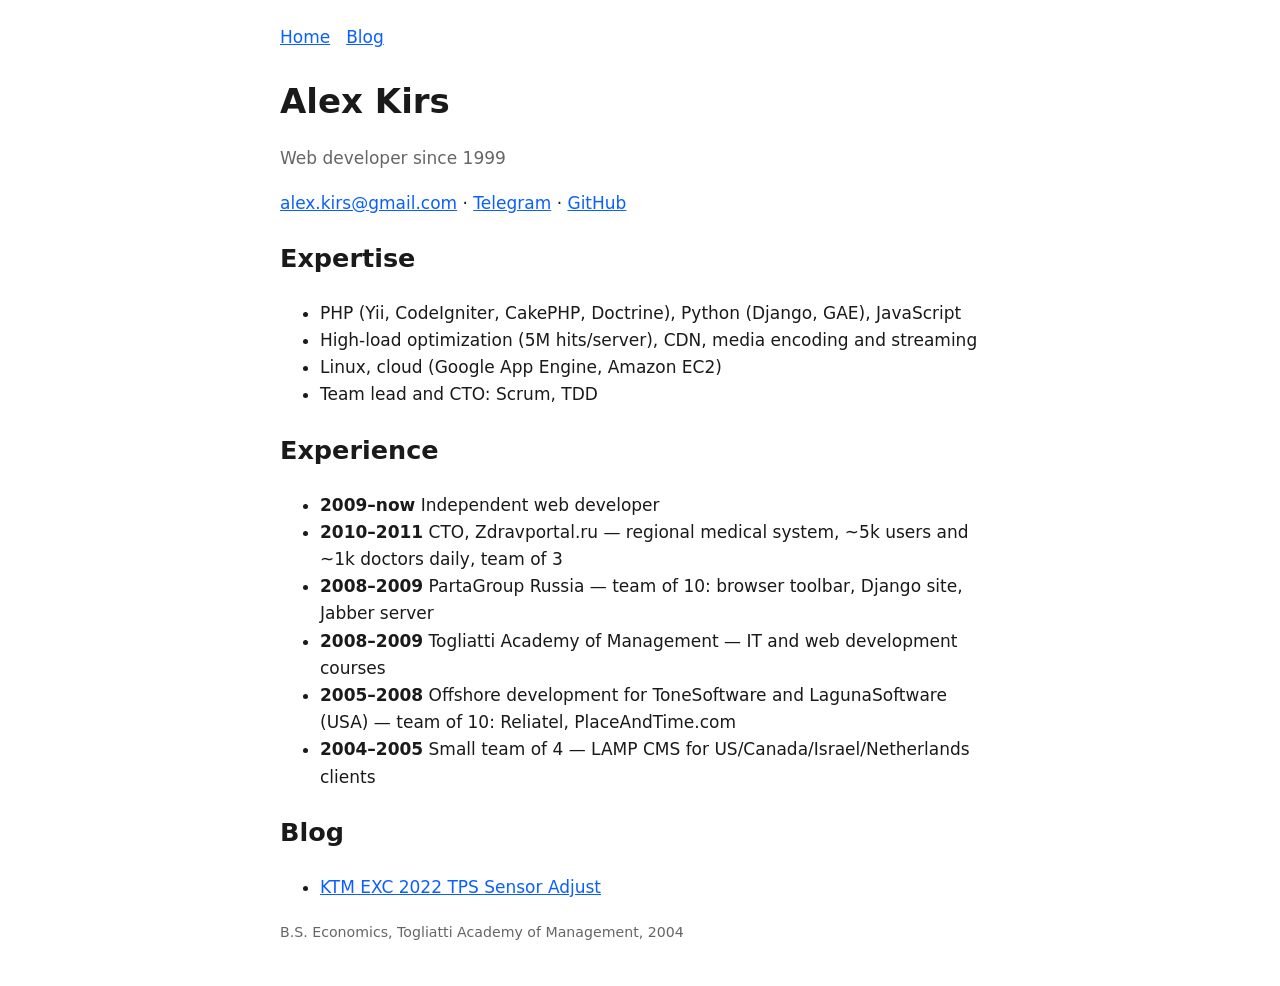
==== index.html @ 5feb1df6 "Static site migrated from Google Sites Co-Authored-By: Claude Opus 5.5 <noreply@anthropic.com>" ====
<!doctype html><html lang="en"><meta charset="utf-8"><meta name="viewport" content="width=device-width,initial-scale=1">
<title>Alex Kirs</title><link rel="stylesheet" href="/style.css">
<nav><a href="/">Home</a><a href="/blog/ktm-exc-2022-tps-sensor-adjust">Blog</a></nav>
<h1>Alex Kirs</h1><p class="mute">Web developer since 1999</p>
<p><a href="mailto:alex.kirs@gmail.com">alex.kirs@gmail.com</a> · <a href="https://t.me/zeroblock">Telegram</a> · <a href="https://github.com/alexkirs">GitHub</a></p>

<h2>Expertise</h2>
<ul>
<li>PHP (Yii, CodeIgniter, CakePHP, Doctrine), Python (Django, GAE), JavaScript</li>
<li>High-load optimization (5M hits/server), CDN, media encoding and streaming</li>
<li>Linux, cloud (Google App Engine, Amazon EC2)</li>
<li>Team lead and CTO: Scrum, TDD</li>
</ul>

<h2>Experience</h2>
<ul>
<li><b>2009–now</b> Independent web developer</li>
<li><b>2010–2011</b> CTO, Zdravportal.ru — regional medical system, ~5k users and ~1k doctors daily, team of 3</li>
<li><b>2008–2009</b> PartaGroup Russia — team of 10: browser toolbar, Django site, Jabber server</li>
<li><b>2008–2009</b> Togliatti Academy of Management — IT and web development courses</li>
<li><b>2005–2008</b> Offshore development for ToneSoftware and LagunaSoftware (USA) — team of 10: Reliatel, PlaceAndTime.com</li>
<li><b>2004–2005</b> Small team of 4 — LAMP CMS for US/Canada/Israel/Netherlands clients</li>
</ul>

<h2>Blog</h2>
<ul><li><a href="/blog/ktm-exc-2022-tps-sensor-adjust">KTM EXC 2022 TPS Sensor Adjust</a></li></ul>

<p><small>B.S. Economics, Togliatti Academy of Management, 2004</small></p>
</html>
---- style.css ----
:root{color-scheme:light dark;--fg:#1a1a1a;--bg:#fff;--mute:#666;--link:#0b5fff}
@media (prefers-color-scheme:dark){:root{--fg:#e6e6e6;--bg:#141414;--mute:#999;--link:#7aa7ff}}
body{max-width:720px;margin:0 auto;padding:24px 16px;font:17px/1.6 system-ui,sans-serif;color:var(--fg);background:var(--bg)}
a{color:var(--link)}nav a{margin-right:16px}small,.mute{color:var(--mute)}h1{margin-bottom:0}
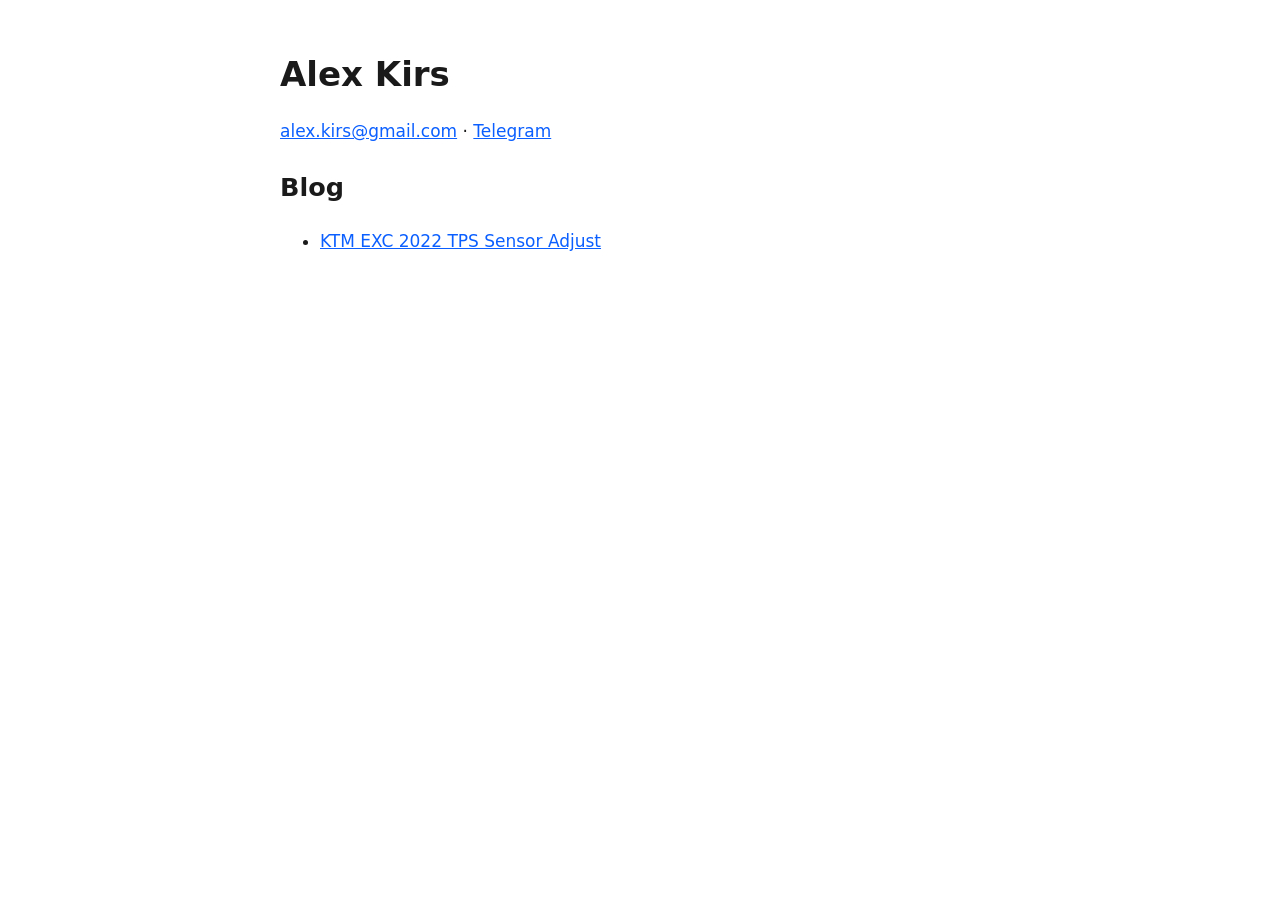
==== commit 73b96030: "Strip home page to contacts and blog list Co-Authored-By: Claude Opus 5.5 <noreply@anthropic.com>" ====
--- a/index.html
+++ b/index.html
@@ -1,29 +1,8 @@
 <!doctype html><html lang="en"><meta charset="utf-8"><meta name="viewport" content="width=device-width,initial-scale=1">
 <title>Alex Kirs</title><link rel="stylesheet" href="/style.css">
-<nav><a href="/">Home</a><a href="/blog/ktm-exc-2022-tps-sensor-adjust">Blog</a></nav>
-<h1>Alex Kirs</h1><p class="mute">Web developer since 1999</p>
-<p><a href="mailto:alex.kirs@gmail.com">alex.kirs@gmail.com</a> · <a href="https://t.me/zeroblock">Telegram</a> · <a href="https://github.com/alexkirs">GitHub</a></p>
-
-<h2>Expertise</h2>
-<ul>
-<li>PHP (Yii, CodeIgniter, CakePHP, Doctrine), Python (Django, GAE), JavaScript</li>
-<li>High-load optimization (5M hits/server), CDN, media encoding and streaming</li>
-<li>Linux, cloud (Google App Engine, Amazon EC2)</li>
-<li>Team lead and CTO: Scrum, TDD</li>
-</ul>
-
-<h2>Experience</h2>
-<ul>
-<li><b>2009–now</b> Independent web developer</li>
-<li><b>2010–2011</b> CTO, Zdravportal.ru — regional medical system, ~5k users and ~1k doctors daily, team of 3</li>
-<li><b>2008–2009</b> PartaGroup Russia — team of 10: browser toolbar, Django site, Jabber server</li>
-<li><b>2008–2009</b> Togliatti Academy of Management — IT and web development courses</li>
-<li><b>2005–2008</b> Offshore development for ToneSoftware and LagunaSoftware (USA) — team of 10: Reliatel, PlaceAndTime.com</li>
-<li><b>2004–2005</b> Small team of 4 — LAMP CMS for US/Canada/Israel/Netherlands clients</li>
-</ul>
+<h1>Alex Kirs</h1>
+<p><a href="mailto:alex.kirs@gmail.com">alex.kirs@gmail.com</a> · <a href="https://t.me/zeroblock">Telegram</a></p>
 
 <h2>Blog</h2>
 <ul><li><a href="/blog/ktm-exc-2022-tps-sensor-adjust">KTM EXC 2022 TPS Sensor Adjust</a></li></ul>
-
-<p><small>B.S. Economics, Togliatti Academy of Management, 2004</small></p>
 </html>
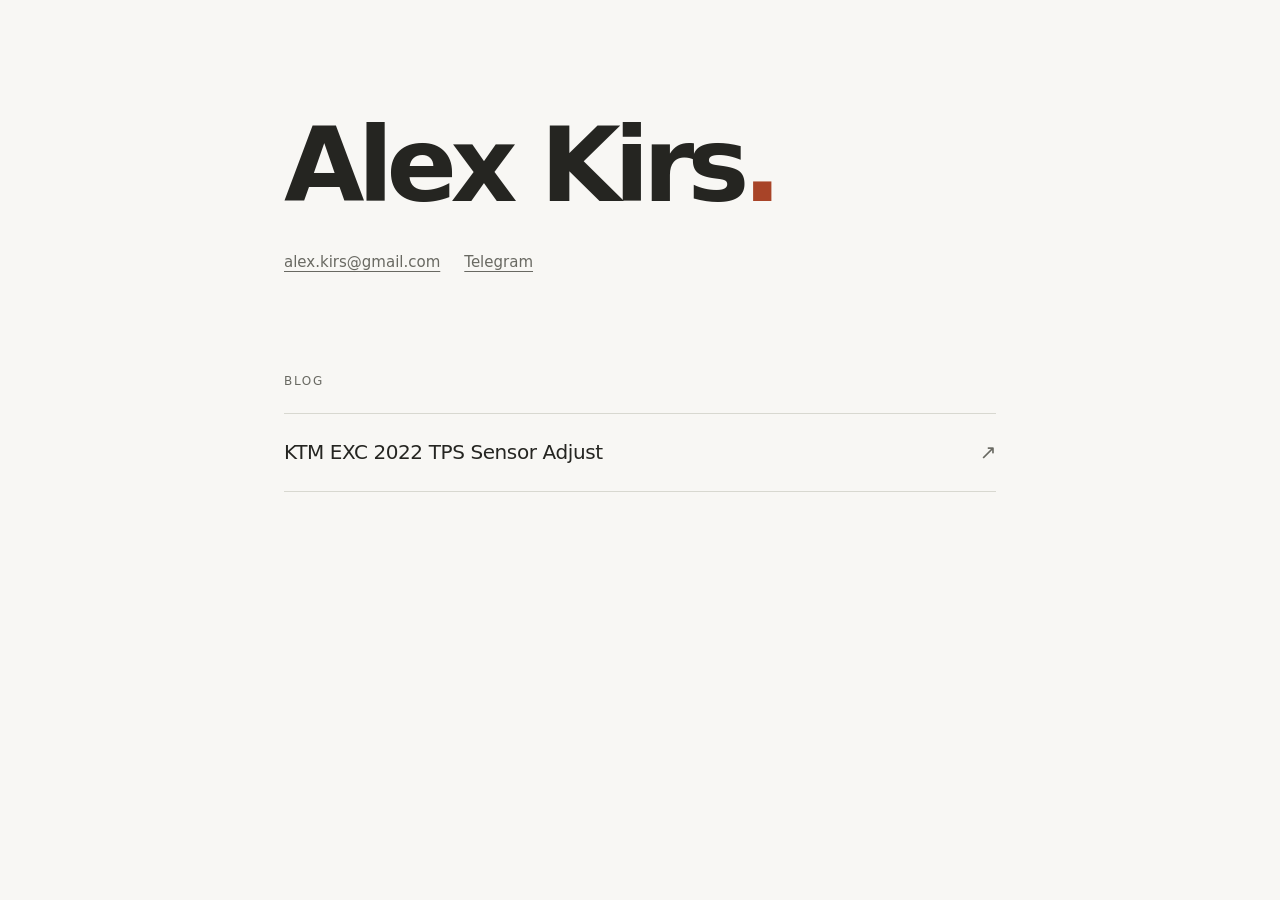
==== commit 9e9cb584: "Redesign site with minimal typography and adaptive themes" ====
--- a/index.html
+++ b/index.html
@@ -1,8 +1,23 @@
-<!doctype html><html lang="en"><meta charset="utf-8"><meta name="viewport" content="width=device-width,initial-scale=1">
-<title>Alex Kirs</title><link rel="stylesheet" href="/style.css">
-<h1>Alex Kirs</h1>
-<p><a href="mailto:alex.kirs@gmail.com">alex.kirs@gmail.com</a> · <a href="https://t.me/zeroblock">Telegram</a></p>
-
-<h2>Blog</h2>
-<ul><li><a href="/blog/ktm-exc-2022-tps-sensor-adjust">KTM EXC 2022 TPS Sensor Adjust</a></li></ul>
+<!doctype html>
+<html lang="en">
+<head>
+  <meta charset="utf-8">
+  <meta name="viewport" content="width=device-width,initial-scale=1">
+  <title>Alex Kirs</title>
+  <link rel="stylesheet" href="/style.css">
+</head>
+<body class="home">
+  <main>
+    <header>
+      <h1>Alex Kirs<span aria-hidden="true">.</span></h1>
+      <p class="contacts"><a href="mailto:alex.kirs@gmail.com">alex.kirs@gmail.com</a><a href="https://t.me/zeroblock">Telegram</a></p>
+    </header>
+    <section aria-labelledby="blog-heading">
+      <h2 id="blog-heading">Blog</h2>
+      <ul class="posts">
+        <li><a href="/blog/ktm-exc-2022-tps-sensor-adjust">KTM EXC 2022 TPS Sensor Adjust<span aria-hidden="true">↗</span></a></li>
+      </ul>
+    </section>
+  </main>
+</body>
 </html>
--- a/style.css
+++ b/style.css
@@ -1,4 +1,50 @@
-:root{color-scheme:light dark;--fg:#1a1a1a;--bg:#fff;--mute:#666;--link:#0b5fff}
-@media (prefers-color-scheme:dark){:root{--fg:#e6e6e6;--bg:#141414;--mute:#999;--link:#7aa7ff}}
-body{max-width:720px;margin:0 auto;padding:24px 16px;font:17px/1.6 system-ui,sans-serif;color:var(--fg);background:var(--bg)}
-a{color:var(--link)}nav a{margin-right:16px}small,.mute{color:var(--mute)}h1{margin-bottom:0}
+:root {
+  color-scheme: light dark;
+  --bg: #f8f7f4;
+  --fg: #252521;
+  --mute: #696962;
+  --line: #d8d8d0;
+  --accent: #a84428;
+}
+@media (prefers-color-scheme: dark) {
+  :root {
+    --bg: #191a18;
+    --fg: #eeeee7;
+    --mute: #a5a59b;
+    --line: #3d3e37;
+    --accent: #e59877;
+  }
+}
+* { box-sizing: border-box; }
+html { background: var(--bg); }
+body {
+  max-width: 760px;
+  margin: 0 auto;
+  padding: clamp(32px, 7vw, 96px) 24px 80px;
+  background: var(--bg);
+  color: var(--fg);
+  font: 17px/1.75 system-ui, sans-serif;
+  -webkit-font-smoothing: antialiased;
+}
+a { color: inherit; text-underline-offset: .25em; text-decoration-thickness: 1px; }
+a:hover { color: var(--accent); }
+a:focus-visible { outline: 2px solid var(--accent); outline-offset: 6px; }
+h1, h2 { line-height: 1.15; }
+h1 { margin: 0 0 32px; font-size: clamp(36px, 5vw, 54px); font-weight: 600; letter-spacing: -.045em; text-wrap: balance; }
+h2 { margin: 48px 0 16px; font-size: 23px; font-weight: 600; letter-spacing: -.025em; }
+p { margin: 0 0 20px; }
+nav { margin-bottom: 48px; font-size: 14px; color: var(--mute); }
+article { max-width: 65ch; }
+.home header { padding: 16px 0 80px; }
+.home h1 { margin-bottom: 24px; font-size: clamp(64px, 10vw, 104px); letter-spacing: -.065em; }
+.home h1 span { color: var(--accent); }
+.contacts { display: flex; flex-wrap: wrap; gap: 8px 24px; font-size: 15px; color: var(--mute); }
+.home h2 { margin: 0 0 24px; color: var(--mute); font-size: 12px; font-weight: 500; letter-spacing: .14em; text-transform: uppercase; }
+.posts { margin: 0; padding: 0; list-style: none; border-top: 1px solid var(--line); }
+.posts li { border-bottom: 1px solid var(--line); }
+.posts a { display: flex; align-items: baseline; justify-content: space-between; gap: 24px; padding: 24px 0; font-size: 20px; line-height: 1.45; letter-spacing: -.02em; text-decoration: none; }
+.posts a span { color: var(--mute); }
+@media (max-width: 480px) {
+  .home header { padding-bottom: 64px; }
+  .posts a { font-size: 18px; }
+}
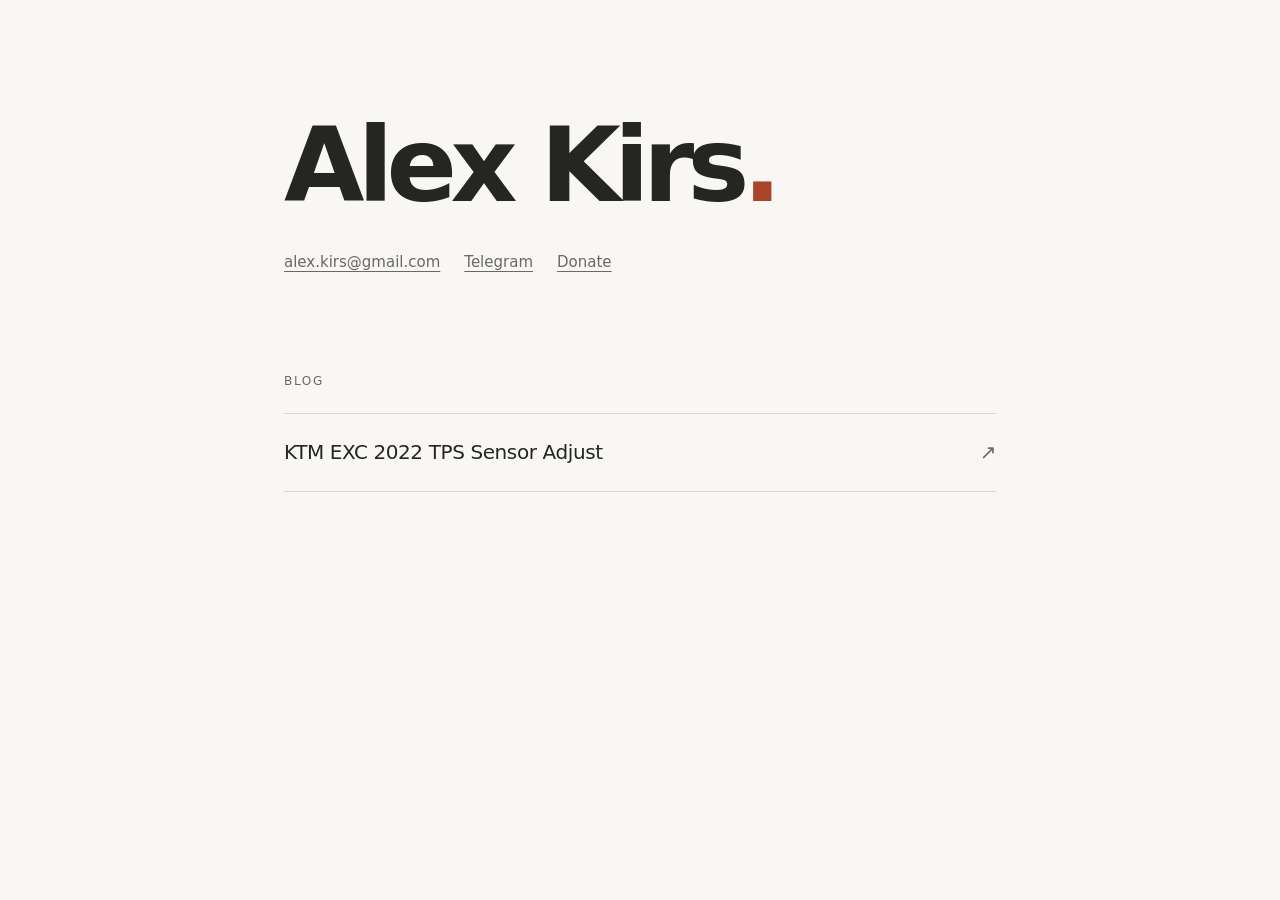
==== commit dd3f28d0: "Add donation page with owner wallet and local QR" ====
--- a/index.html
+++ b/index.html
@@ -10,7 +10,7 @@
   <main>
     <header>
       <h1>Alex Kirs<span aria-hidden="true">.</span></h1>
-      <p class="contacts"><a href="mailto:alex.kirs@gmail.com">alex.kirs@gmail.com</a><a href="https://t.me/zeroblock">Telegram</a></p>
+      <p class="contacts"><a href="mailto:alex.kirs@gmail.com">alex.kirs@gmail.com</a><a href="https://t.me/zeroblock">Telegram</a><a href="/donate">Donate</a></p>
     </header>
     <section aria-labelledby="blog-heading">
       <h2 id="blog-heading">Blog</h2>
--- a/style.css
+++ b/style.css
@@ -48,3 +48,29 @@
   .home header { padding-bottom: 64px; }
   .posts a { font-size: 18px; }
 }
+
+img {
+  display: block;
+  max-width: 100%;
+  height: auto;
+  margin: 24px 0;
+  border-radius: 2px;
+}
+
+.donation { margin-top: 48px; border-top: 1px solid var(--line); }
+.donation h2 { margin-top: 32px; }
+.donation-networks, .copy-status { color: var(--mute); font-size: 15px; }
+.donation-qr { width: 246px; border-radius: 0; }
+.wallet-address { overflow-wrap: anywhere; font: 15px/1.75 ui-monospace, monospace; user-select: all; }
+button {
+  padding: 10px 16px;
+  border: 1px solid var(--line);
+  border-radius: 2px;
+  background: var(--bg);
+  color: var(--fg);
+  font: inherit;
+  cursor: pointer;
+}
+button:hover { border-color: var(--accent); }
+button:focus-visible { outline: 2px solid var(--accent); outline-offset: 4px; }
+.copy-status { min-height: 1.75em; margin-top: 12px; }
